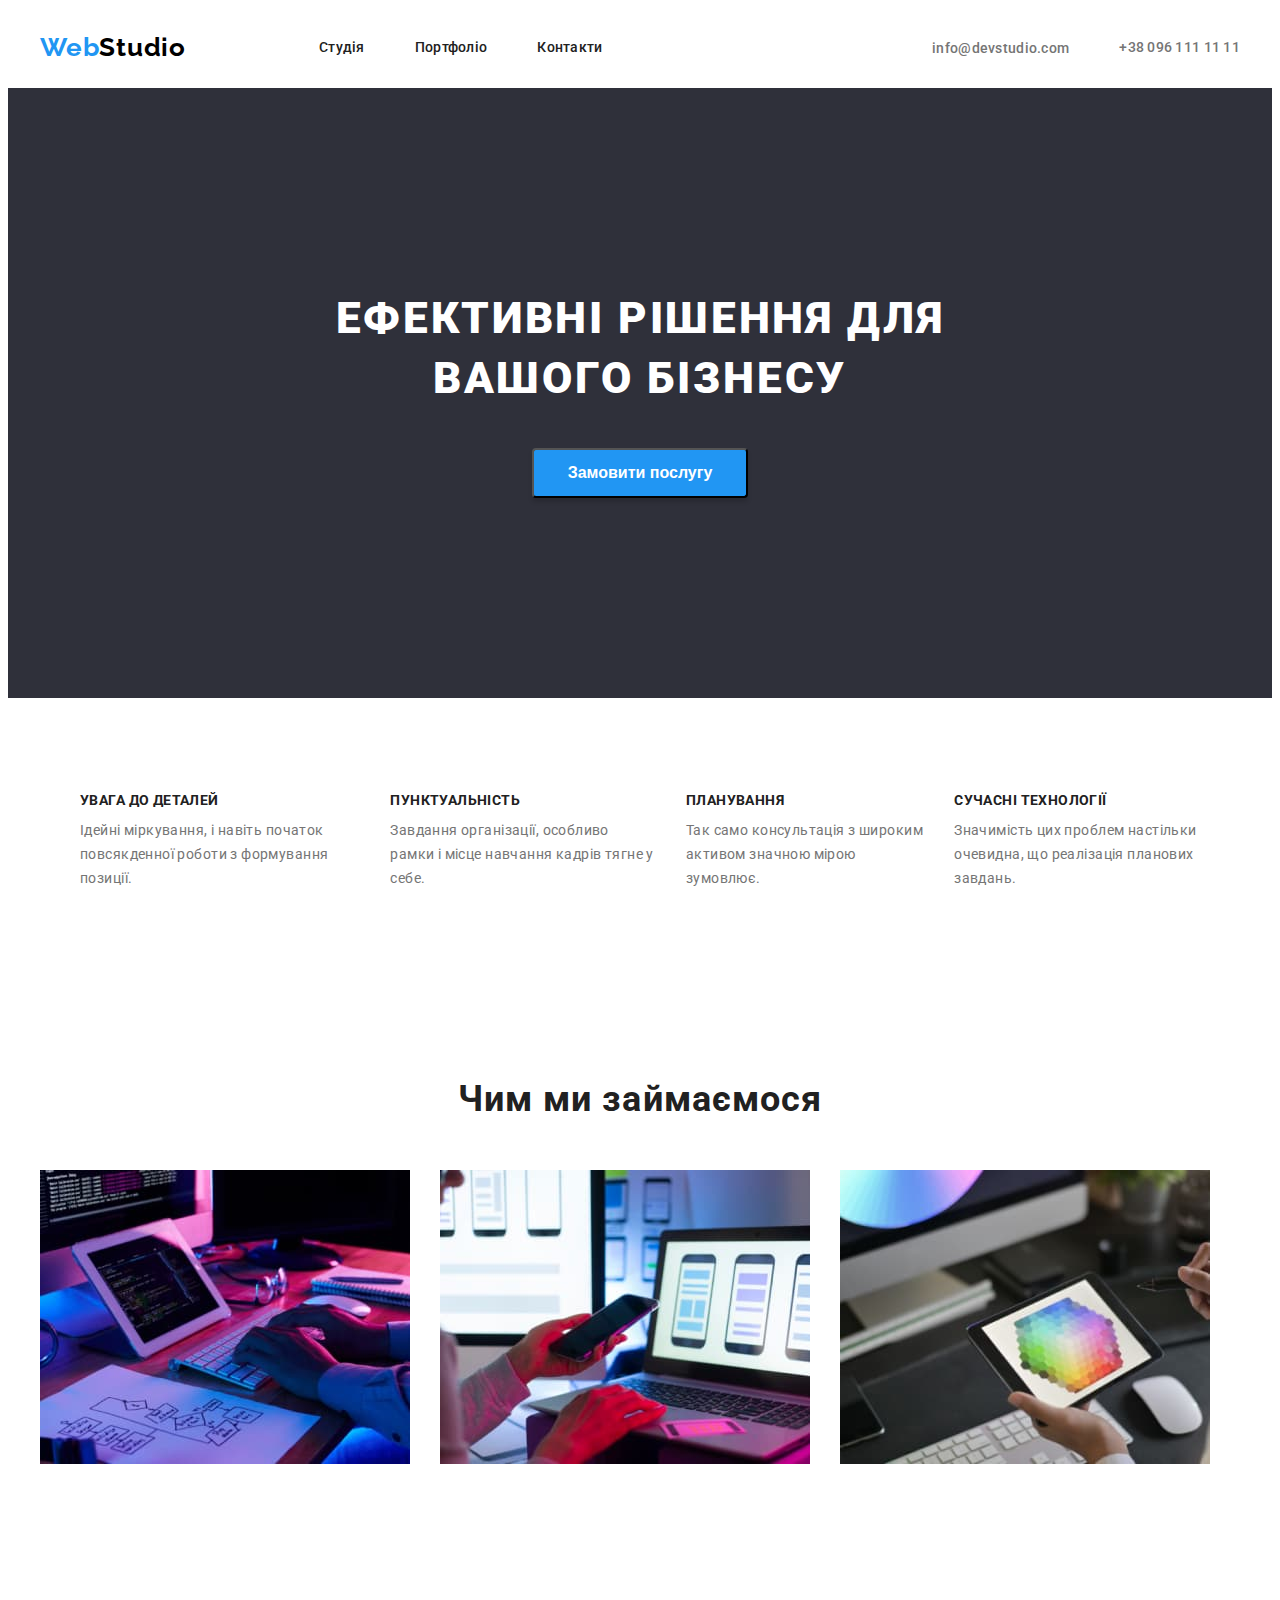
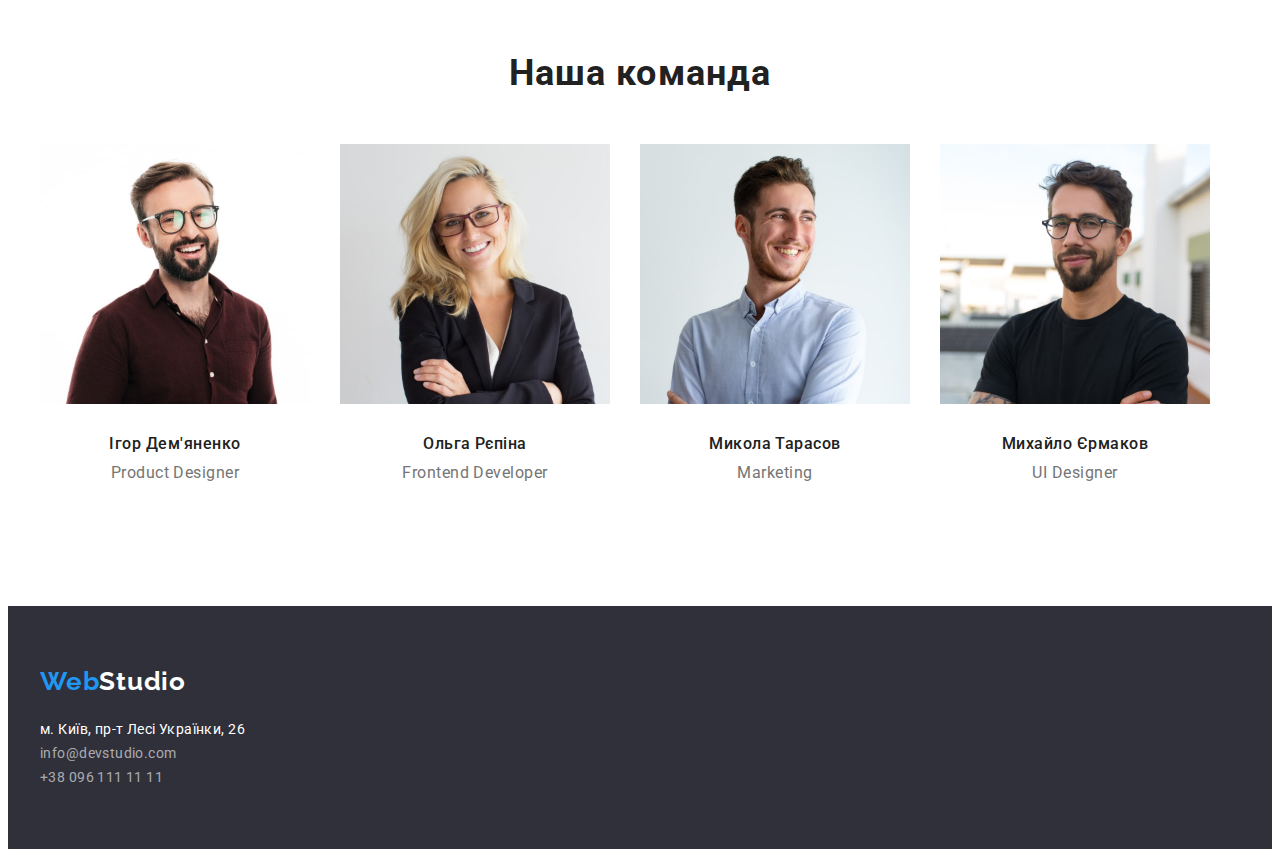
==== index.html @ 7d701785 "finish" ====
<!DOCTYPE html>
<html lang="uk">
<head>
    <meta charset="UTF-8">
    <meta http-equiv="X-UA-Compatible" content="IE=edge">
    <meta name="viewport" content="width=device-width, initial-scale=1.0">
        <title>Студія</title>
        <link rel="preconnect" href="https://fonts.googleapis.com">
        <link rel="preconnect" href="https://fonts.gstatic.com" crossorigin>
        <link href="https://fonts.googleapis.com/css2?family=Raleway:wght@700&family=Roboto:wght@400;500;700;900&display=swap" 
        rel="stylesheet">
        <!------- Modern normalize ------>
        <link rel="stylesheet" href="https://cdnjs.cloudflare.com/ajax/libs/modern-normalize/1.1.0/modern-normalize.min.css" integrity="sha512-wpPYUAdjBVSE4KJnH1VR1HeZfpl1ub8YT/NKx4PuQ5NmX2tKuGu6U/JRp5y+Y8XG2tV+wKQpNHVUX03MfMFn9Q==" crossorigin="anonymous" referrerpolicy="no-referrer" />
        <link rel="stylesheet" href="./css/style.css">
        
</head>
<body>
    <header>
            <nav>
                <div class="container header_container"> 
                    <div class="logo_container"> 
                    <a class="logo" href="">Web<span class="logo_header">Studio</span></a>
                    </div>
                        <ul class="nav_list">
                            <li class="nav_item">
                                <a href="" class="nav_link">Студія</a></li>
                            <li class="nav_item">
                                <a href="./portfolio.html"class="nav_link">Портфоліо</a></li>
                            <li class="nav_item">
                                <a href=""class="nav_link">Контакти</a></li>
                        </ul>
                        <div class="contact_container">
                            <a href="mailto:info@devstudio.com" class="header_mail">info@devstudio.com</a>
                            <a href="tel:+380961111111" class="header_tel">+38 096 111 11 11</a>
                        </div>
                </div>
            </nav>
    </header>
    <main>
    <section class="hero hero_section_container">
        <div class="container">
            <h1 class="hero_title">Ефективні рішення для вашого бізнесу</h1>
            <div class="container_hero_btn">
                <button type="button" class="hero_btn">Замовити послугу</button>
            </div>
        </div>
    </section>

    <section class="section_container_features">
        <div class="container">
            <h2 hidden>Особливості</h2>
                    <ul class="container_list_features" >
                    <li class="list">
                            <h3 class="hero_catalogue">Увага до деталей</h3>
                            <p class="hero_description">Ідейні міркування, і навіть початок повсякденної роботи з формування позиції.</p>
                    </li>
                    <li class="list">
                        <h3 class="hero_catalogue">Пунктуальність</h3>
                        <p class="hero_description">Завдання організації, особливо рамки і місце навчання кадрів тягне у себе.</p>
                    </li>
                    <li class="list">
                        <h3 class="hero_catalogue">Планування</h3>
                        <p class="hero_description">Так само консультація з широким активом значною мірою зумовлює.</p>
                    </li>
                    <li class="list">
                        <h3 class="hero_catalogue">Сучасні технології</h3>
                        <p class="hero_description">Значимість цих проблем настільки очевидна, що реалізація планових завдань.</p>
                    </li>
                </ul>
              </div>    
     
    </section>

    <section class="section_container">
        <div class="container">
                <h2 class="hero_work">Чим ми займаємося</h2>
            <ul class="list list_hero_work">
                <li>
                    <img  src="./images/box_1.jpg" alt="Робочий процес" width="370" height="294">
                </li>
                <li>
                    <img src="./images/box_2.jpg" alt="Робочий процес" width="370" height="294">
                </li>
                <li>
                    <img src="./images/box_3.jpg" alt="Робочий процес" width="370" height="294">
                </li>
            </ul>
        </div>
    </section>

<section class="section_container">
    <div class="container container_team">
        <h2 class="hero_team">Наша команда</h2>
        <ul class="list list_hero_team">
            <li class="container_team_name">
                <img src="./images/img_1.jpg" alt="Працівник" width="270" height="260">
                <h3 class="hero_team_name">Ігор Дем'яненко</h3>
                <p class="hero_team_position">Product Designer</p>
                
            </li>
            <li class="container_team_name">
                <img src="./images/img_2.jpg" alt="Працівник" width="270" height="260">
                <h3 class="hero_team_name">Ольга Рєпіна</h3>
                <p class="hero_team_position">Frontend Developer</p>
                
            </li>
            <li class="container_team_name">
                <img src="./images/img_3.jpg" alt="Працівник" width="270" height="260">
                <h3 class="hero_team_name">Микола Тарасов</h3>
                <p class="hero_team_position">Marketing</p>
                
            </li>
            <li class="container_team_name">
                <img src="./images/img_4.jpg" alt="Працівник" width="270" height="260">
                <h3 class="hero_team_name">Михайло Єрмаков</h3>
                <p class="hero_team_position">UI Designer</p>
            </li>
        </ul>
    </div>
</section>
    </main>
        <footer class="footer footer_container">
            <div class="container">
                <div class="logo_container_footer"> 
            <a href class="logo_footer" >Web<span class="logo_footer_part">Studio</span></a>
        </div>
            <address>
                <ul class="footer_adress">
                    <li class="list">
                        <a class="adress list" href="https://goo.gl/maps/mPQvmjuRFqu8Kfpr9" target="_blank" 
                        rel="noopener noreferrer nofollow"
                        >м. Київ, пр-т Лесі Українки, 26</a></li>
                    <li class="list">
                        <a class="footer_header_mail" href="mailto:info@devstudio.com">info@devstudio.com</a></li>
                    <li class="list">
                        <a class="footer_header_tel" href="tel:+380961111111">+38 096 111 11 11</a></li>
                </ul>
            </address>
        </div>

        </footer>
</body>
</html>
---- css/style.css ----
:root {
    --main-title-color: #FFFFFF;
    --button-color: #2196F3;
    --secondary-button-color: #F5F4FA;
    --secondary-title-color: #757575;
    --hero-background: #2F303A;
    --hero-catalogue: #212121;
    --footer-color:rgba(255, 255, 255, 0.6);
    --main-color:#000000;
}
body {
    font-family: 'Raleway', sans-serif;
    font-family: 'Roboto', sans-serif;
}
.container {
    width: 1200px;
    padding-right: 15px;
    padding-left: 15px;
    margin-left: auto;
    margin-right: auto;
}
.logo {
font-family: 'Raleway';
font-weight: 700;
font-size: 26px;
line-height: calc(31/26);
letter-spacing: 0.03em;
color: var(--button-color);
text-decoration: none;

}

.logo_header {
    color: var(--main-color);
    text-decoration: none;
    align-items: center;
}

.logo_container {
    display: flex;
    align-items: center;
    margin-right: 93px;
    margin-left: 0;
    padding-top: 24px;
    padding-bottom: 25px;
}

h1,
h2, 
h3,
h4, 
h5, 
h6, 
p {
margin: 0;
}

ul {
    margin: 0;
    border: 0;
}
.nav_list {
    display: flex;
    align-items: center;
    gap: 50px;
    padding-top: 32px;
    padding-bottom: 32px;
    font-weight: 500;
    font-size: 14px;
    line-height: 1.14;
    letter-spacing: 0.02em;
    color: var(--hero-catalogue);
    list-style: none;
    text-decoration: none;
    margin: 0;

}
.nav_item {
    font-weight: 500;
    font-size: 14px;
    line-height: 1.14;
    letter-spacing: 0.02em;
    color: var(--hero-catalogue);
    list-style: none;
    text-decoration: none;
    margin: 0;
    border: 0;
}
.nav_link {
    font-weight: 500;
    font-size: 14px;
    line-height: 1.14;
    letter-spacing: 0.02em;
    color: var(--hero-catalogue);
    list-style: none;
    text-decoration: none;
    margin: 0;
}
.nav_link:hover, .nav_link:focus {
    color: var(--button-color);
}
.header_tel {
    font-weight: 500;
    font-size: 14px;
    line-height: 1.14;
    letter-spacing: 0.02em;
    color: var(--secondary-title-color);
    text-decoration: none;
}

.header_mail {
    font-weight: 500;
    font-size: 14px;
    line-height: calc(16/14);
    letter-spacing: 0.02em;
    color: var(--secondary-title-color);
    text-decoration: none;

}

.header_mail:hover, .header_mail:focus {
    color: var(--button-color);
}

.header_tel:hover, .header_tel:focus {
        color: var(--button-color);
    }
.contact_container {
    display: flex;
    align-items: center;
    margin-left: auto;
    gap: 50px;
    padding-top: 32px;
    padding-bottom: 32px;
}

.header_container {
    display: flex;
    align-items: center;
}
.hero_section_container {
    padding-top: 94px;
    padding-bottom: 94px;
}
.hero_btn { 
    min-width: 216px;
    min-height: 50px;
    font-family: 'Roboto' sans-serif;
    font-weight: 700;
    font-size: 16px;
    line-height: calc(30/16);
    display: flex;
    text-align: center;
    align-items: center;
    color: var(--main-title-color);
    background: var(--button-color);
    box-shadow: 0px 4px 4px rgba(0, 0, 0, 0.15);
    border-radius: 4px;
    cursor: pointer;
    display: block;
    margin: 0 auto;
}

.hero_btn:hover, .hero_btn:focus {
    border-color: var(--main-title-color);
}
.hero{
    background: var(--hero-background);
    padding: 200px 0;
}

.hero_title {
    font-weight: 900;
    font-size: 44px;
    line-height: calc(60/44);
    text-align: center;
    letter-spacing: 0.06em;
    text-transform: uppercase;
    color: var(--main-title-color);
    margin-bottom: 30px;
    margin-right: 237px;
    margin-left: 237px;
    margin-bottom: 10px;
}

.container_hero_btn { 
    padding-top: 30px;
}
.section_container_features {
    padding-top: 94px;
    padding-bottom: 94px;
}

.hero_catalogue {
    margin-bottom: 10px;
    font-weight: 700;
    font-size: 14px;
    line-height: calc(16/14);
    letter-spacing: 0.03em;
    text-transform: uppercase;
    color: var(--hero-catalogue)
}
    
.container_list_features { 
    display: flex;
    justify-content: space-between;
    gap: 30px;
}

.hero_description {
    font-weight: 400;
    font-size: 14px;
    line-height: calc(24/14);
    letter-spacing: 0.03em;
    color: var(--secondary-title-color);
}
.section_container {
    padding-top: 94px;
    padding-bottom: 94px;
}
.hero_work {
    padding-bottom: 50px;
    font-weight: 700;
    font-size: 36px;
    line-height: calc(42/36);
    text-align: center;
    letter-spacing: 0.03em;
    color: var(--hero-catalogue);
}
.hero_team {
    padding-bottom: 50px;
    font-weight: 700;
    font-size: 36px;
    line-height: calc(42/36);
    text-align: center;
    letter-spacing: 0.03em;
    color: var(--hero-catalogue);

}
.hero_team_name {
    padding-top: 30px;
    padding-bottom: 10px;
    font-weight: 500;
    font-size: 16px;
    line-height: calc(19/16);
    text-align: center;
    letter-spacing: 0.03em;
    color: var(--hero-catalogue);
}
.list_hero_work {
    gap: 30px;
}
.hero_team_position{
    padding-bottom: 30px;
    font-weight: 400;
    font-size: 16px;
    line-height: calc(19/16);
    text-align: center;
    letter-spacing: 0.03em;
    color: var(--secondary-title-color);
}
.list_hero_team {
    gap: 30px;
}
.footer {
    background-color: var(--hero-background);
}
.logo_footer {
    font-family: 'Raleway';
    font-weight: 700;
    font-size: 26px;
    line-height: calc(31/26);
    letter-spacing: 0.03em;
    color: var(--button-color);
    text-decoration: none;
}
.logo_footer_part {
    color: var(--main-title-color);
    text-decoration: none;
    list-style: none;
    text-decoration: none;
}
.footer_adress {
    padding-left: 0;
}
.footer_container {
    padding-top: 60px;
    padding-bottom: 60px;
    min-width: 231px;
    min-height: 81px;
    display: flex;
}

.adress {
    font-style: normal;
    font-weight: 400;
    font-size: 14px;
    line-height: calc(24/14);
    letter-spacing: 0.03em;
    color: var(--main-title-color);
    text-decoration: none;
}

.footer_header_mail {
    font-style: normal;
    font-weight: 400;
    font-size: 14px;
    line-height: calc(24/14);
    letter-spacing: 0.03em;
    color: var(--footer-color);
    text-decoration: none;
  
}

.footer_header_tel {
    font-style: normal;
    font-weight: 400;
    font-size: 14px;
    line-height: calc(24/14);
    letter-spacing: 0.03em;
    color: var(--footer-color);
    text-decoration: none;
}
.logo_container_footer {
    padding-left: 0;
    margin-bottom: 20px;
    display: flex;
}

.list {
    list-style: none;
    margin: 0;
    padding: 0;
    display: flex;
    flex-wrap: wrap;
}
img {
    display: block;
}

.btn_prtfl {

    padding-bottom: 6px;
    padding-top: 6px;
    padding-left: 22px;
    padding-right: 22px;
    font-family: 'Roboto';
    font-weight: 500;
    font-size: 16px;
    line-height: calc(26/16);
    text-align: center;
    letter-spacing: 0.03em;
    color: var(--hero-catalogue);
    cursor: pointer;
    background: var(--secondary-button-color);
    border-radius: 4px;
    display: inline;
    align-items: center;
    cursor: pointer;
}
.btn_prtfl:hover, .btn_prtfl:focus {
    background: var(--button-color);
    color: var(--main-title-color)
}
.essential {
    padding-top: 94px;
    padding-bottom: 94px;
}
.button_container {
    padding-bottom: 50px;
    padding-left: 297px;
    padding-right: auto;
    gap: 8px;
    display: flex;
    
}
.title_work {
    padding-bottom: 4px;
    font-size: 18px;
    line-height: calc(36/18);
    letter-spacing: 0.06em;
    color: var(--hero-catalogue);
}
.type_work {
    font-weight: 400;
    font-size: 16px;
    line-height: calc(30/16);
    letter-spacing: 0.03em;
    color: var(--secondary-title-color);
}
.title_work:hover, .title_work:focus 
{
      color: var(--button-color); 
}
.prtfl_container {
    gap: 30px;
}
.adress:hover,:focus {
    color: var(--button-color);
}
.footer_header_mail:hover, .footer_header_mail:focus {
    color: var(--button-color);
}

.footer_header_tel:hover, .footer_header_tel:focus {
    color: var(--button-color);
}
.header_container_prtfl {
    border-bottom: 1px;
    border-top: 0;
    border-left: 0;
    border-right: 0;
    border-style: solid;
    border-color: #c4c0c0;
}
.prtfl_container_work {
    padding-top: 20px;
    padding-bottom: 20px;
    padding-left: 24px;
    padding-right: 24px;
}

.container_work {
    border-bottom: 1px;
    border-top: 1px;
    border-left: 1px;
    border-right: 1px;
    border-style: solid;
    border-color: #c4c0c0;
}
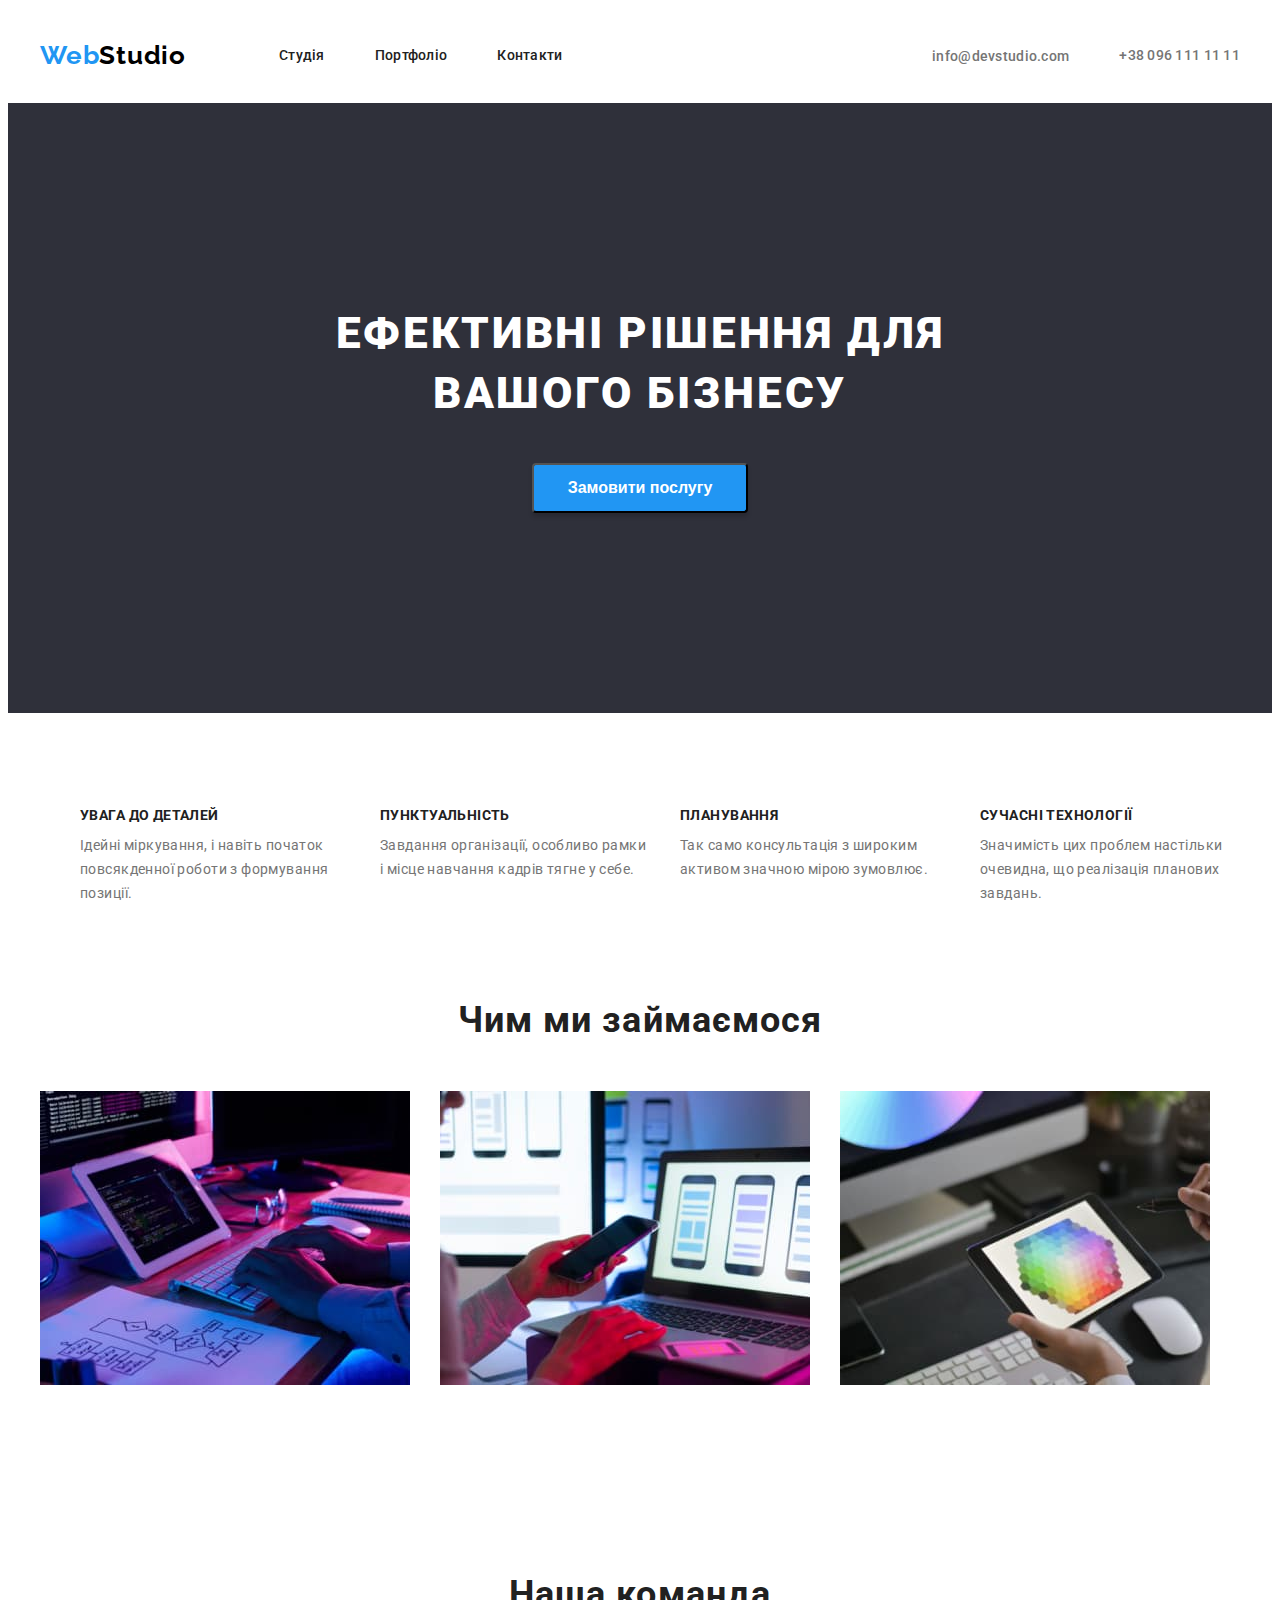
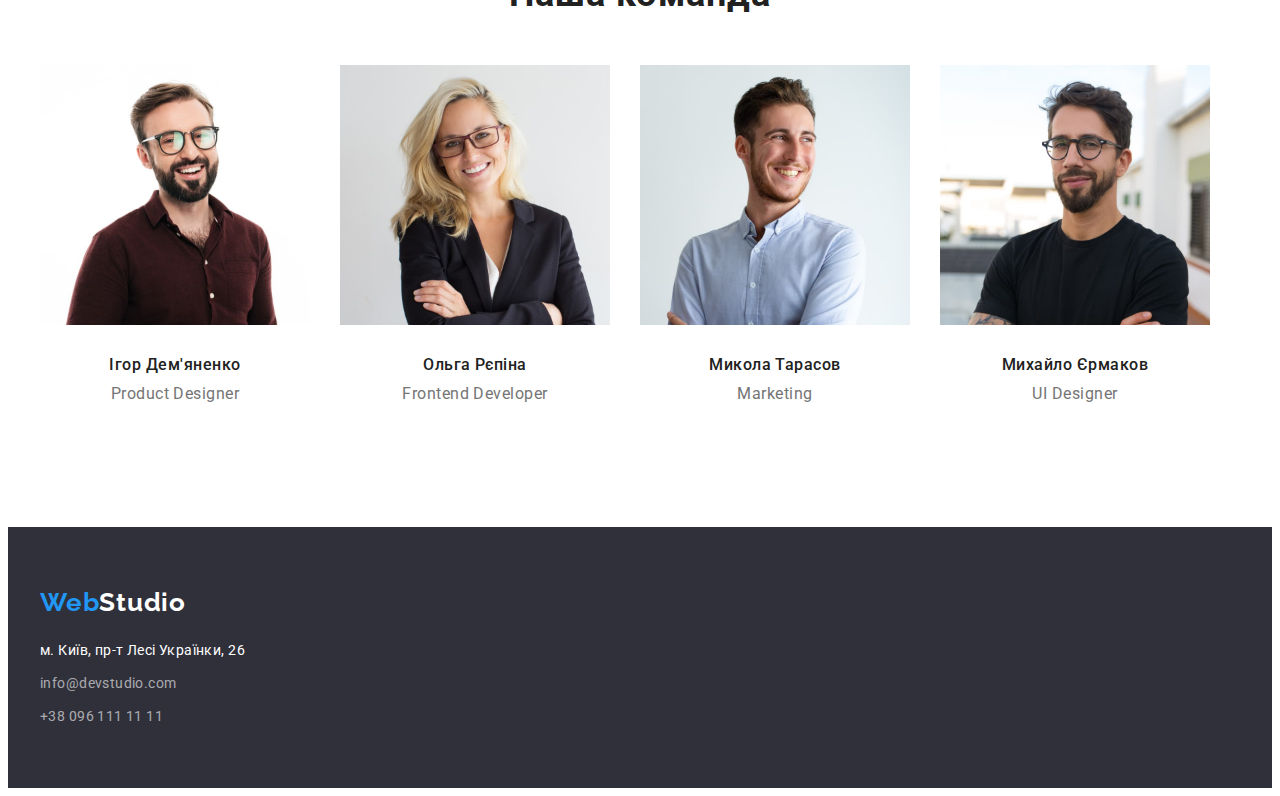
==== commit 4da82dae: "виправлення по дз" ====
--- a/index.html
+++ b/index.html
@@ -15,29 +15,29 @@
         
 </head>
 <body>
-    <header>
-            <nav>
-                <div class="container header_container"> 
-                    <div class="logo_container"> 
+    <header class="container general_container_header">
+        <nav>
+            <div class="header_container"> 
+                <div class="logo_container"> 
                     <a class="logo" href="">Web<span class="logo_header">Studio</span></a>
+                </div>
+                    <ul class="nav_list">
+                        <li class="nav_item">
+                            <a href="" class="nav_link">Студія</a></li>
+                        <li class="nav_item">
+                            <a href="./portfolio.html"class="nav_link">Портфоліо</a></li>
+                        <li class="nav_item">
+                            <a href=""class="nav_link">Контакти</a></li>
+                    </ul>
+                </nav>
+                    <div class="contact_container">
+                        <a href="mailto:info@devstudio.com" class="header_mail">info@devstudio.com</a>
+                        <a href="tel:+380961111111" class="header_tel">+38 096 111 11 11</a>
                     </div>
-                        <ul class="nav_list">
-                            <li class="nav_item">
-                                <a href="" class="nav_link">Студія</a></li>
-                            <li class="nav_item">
-                                <a href="./portfolio.html"class="nav_link">Портфоліо</a></li>
-                            <li class="nav_item">
-                                <a href=""class="nav_link">Контакти</a></li>
-                        </ul>
-                        <div class="contact_container">
-                            <a href="mailto:info@devstudio.com" class="header_mail">info@devstudio.com</a>
-                            <a href="tel:+380961111111" class="header_tel">+38 096 111 11 11</a>
-                        </div>
-                </div>
-            </nav>
-    </header>
+            </div>
+</header>
     <main>
-    <section class="hero hero_section_container">
+<section class="hero hero_section_container">
         <div class="container">
             <h1 class="hero_title">Ефективні рішення для вашого бізнесу</h1>
             <div class="container_hero_btn">
@@ -50,19 +50,19 @@
         <div class="container">
             <h2 hidden>Особливості</h2>
                     <ul class="container_list_features" >
-                    <li class="list">
+                    <li class="list hero_list">
                             <h3 class="hero_catalogue">Увага до деталей</h3>
                             <p class="hero_description">Ідейні міркування, і навіть початок повсякденної роботи з формування позиції.</p>
                     </li>
-                    <li class="list">
+                    <li class="list hero_list">
                         <h3 class="hero_catalogue">Пунктуальність</h3>
                         <p class="hero_description">Завдання організації, особливо рамки і місце навчання кадрів тягне у себе.</p>
                     </li>
-                    <li class="list">
+                    <li class="list hero_list">
                         <h3 class="hero_catalogue">Планування</h3>
                         <p class="hero_description">Так само консультація з широким активом значною мірою зумовлює.</p>
                     </li>
-                    <li class="list">
+                    <li class="list hero_list">
                         <h3 class="hero_catalogue">Сучасні технології</h3>
                         <p class="hero_description">Значимість цих проблем настільки очевидна, що реалізація планових завдань.</p>
                     </li>
@@ -94,26 +94,31 @@
         <ul class="list list_hero_team">
             <li class="container_team_name">
                 <img src="./images/img_1.jpg" alt="Працівник" width="270" height="260">
-                <h3 class="hero_team_name">Ігор Дем'яненко</h3>
-                <p class="hero_team_position">Product Designer</p>
-                
+                <div class="container_about_team">
+                    <h3 class="hero_team_name">Ігор Дем'яненко</h3>
+                    <p class="hero_team_position">Product Designer</p>
+                </div>
             </li>
             <li class="container_team_name">
                 <img src="./images/img_2.jpg" alt="Працівник" width="270" height="260">
-                <h3 class="hero_team_name">Ольга Рєпіна</h3>
-                <p class="hero_team_position">Frontend Developer</p>
-                
+                <div class="container_about_team">
+                    <h3 class="hero_team_name">Ольга Рєпіна</h3>
+                    <p class="hero_team_position">Frontend Developer</p>
+                </div>
             </li>
             <li class="container_team_name">
                 <img src="./images/img_3.jpg" alt="Працівник" width="270" height="260">
-                <h3 class="hero_team_name">Микола Тарасов</h3>
-                <p class="hero_team_position">Marketing</p>
-                
+                    <div class="container_about_team">
+                        <h3 class="hero_team_name">Микола Тарасов</h3>
+                        <p class="hero_team_position">Marketing</p>
+                    </div>
             </li>
             <li class="container_team_name">
                 <img src="./images/img_4.jpg" alt="Працівник" width="270" height="260">
-                <h3 class="hero_team_name">Михайло Єрмаков</h3>
-                <p class="hero_team_position">UI Designer</p>
+                <div class="container_about_team">
+                    <h3 class="hero_team_name">Михайло Єрмаков</h3>
+                    <p class="hero_team_position">UI Designer</p>
+                </div>  
             </li>
         </ul>
     </div>
@@ -123,21 +128,27 @@
             <div class="container">
                 <div class="logo_container_footer"> 
             <a href class="logo_footer" >Web<span class="logo_footer_part">Studio</span></a>
-        </div>
+                </div>
             <address>
                 <ul class="footer_adress">
                     <li class="list">
-                        <a class="adress list" href="https://goo.gl/maps/mPQvmjuRFqu8Kfpr9" target="_blank" 
-                        rel="noopener noreferrer nofollow"
-                        >м. Київ, пр-т Лесі Українки, 26</a></li>
+                        <div class="part_adress_li">
+                            <a class="adress list" href="https://goo.gl/maps/mPQvmjuRFqu8Kfpr9" target="_blank" 
+                            rel="noopener noreferrer nofollow"
+                            >м. Київ, пр-т Лесі Українки, 26</a>
+                        </div>
+                    </li>
                     <li class="list">
-                        <a class="footer_header_mail" href="mailto:info@devstudio.com">info@devstudio.com</a></li>
-                    <li class="list">
-                        <a class="footer_header_tel" href="tel:+380961111111">+38 096 111 11 11</a></li>
+                        <div class="part_adress_li">
+                            <a class="footer_header_mail" href="mailto:info@devstudio.com">info@devstudio.com</a>
+                        </div>
+                    </li>
+                            <li class="list">
+                                <a class="footer_header_tel" href="tel:+380961111111">+38 096 111 11 11</a>
+                    </li> 
                 </ul>
             </address>
         </div>
-
         </footer>
 </body>
 </html>
--- a/css/style.css
+++ b/css/style.css
@@ -8,6 +8,7 @@
     --footer-color:rgba(255, 255, 255, 0.6);
     --main-color:#000000;
 }
+
 body {
     font-family: 'Raleway', sans-serif;
     font-family: 'Roboto', sans-serif;
@@ -20,13 +21,13 @@
     margin-right: auto;
 }
 .logo {
-font-family: 'Raleway';
-font-weight: 700;
-font-size: 26px;
-line-height: calc(31/26);
-letter-spacing: 0.03em;
-color: var(--button-color);
-text-decoration: none;
+    font-family: 'Raleway';
+    font-weight: 700;
+    font-size: 26px;
+    line-height: calc(31/26);
+    letter-spacing: 0.03em;
+    color: var(--button-color);
+    text-decoration: none;
 
 }
 
@@ -41,8 +42,7 @@
     align-items: center;
     margin-right: 93px;
     margin-left: 0;
-    padding-top: 24px;
-    padding-bottom: 25px;
+
 }
 
 h1,
@@ -63,8 +63,6 @@
     display: flex;
     align-items: center;
     gap: 50px;
-    padding-top: 32px;
-    padding-bottom: 32px;
     font-weight: 500;
     font-size: 14px;
     line-height: 1.14;
@@ -73,6 +71,7 @@
     list-style: none;
     text-decoration: none;
     margin: 0;
+    padding-left: 0;
 
 }
 .nav_item {
@@ -130,14 +129,20 @@
     align-items: center;
     margin-left: auto;
     gap: 50px;
+   
+}
+.general_container_header {
     padding-top: 32px;
     padding-bottom: 32px;
-}
-
+    display: flex;
+}
 .header_container {
     display: flex;
     align-items: center;
 }
+
+/*Hero section*/
+
 .hero_section_container {
     padding-top: 94px;
     padding-bottom: 94px;
@@ -186,11 +191,15 @@
 .container_hero_btn { 
     padding-top: 30px;
 }
+/*----------Section Features---------------*/
 .section_container_features {
     padding-top: 94px;
-    padding-bottom: 94px;
-}
-
+    padding-bottom: 0;
+}
+.hero_list {
+    min-width: 270px;
+    align-content: flex-start;
+}
 .hero_catalogue {
     margin-bottom: 10px;
     font-weight: 700;
@@ -214,12 +223,13 @@
     letter-spacing: 0.03em;
     color: var(--secondary-title-color);
 }
+/*--------Section work process--------------*/
 .section_container {
     padding-top: 94px;
     padding-bottom: 94px;
 }
 .hero_work {
-    padding-bottom: 50px;
+    margin-bottom: 50px;
     font-weight: 700;
     font-size: 36px;
     line-height: calc(42/36);
@@ -227,8 +237,14 @@
     letter-spacing: 0.03em;
     color: var(--hero-catalogue);
 }
+
+/*--------Section Team--------------*/
+.container_about_team {
+    padding-bottom: 30px;
+    padding-top: 30px;
+}
 .hero_team {
-    padding-bottom: 50px;
+    margin-bottom: 50px;
     font-weight: 700;
     font-size: 36px;
     line-height: calc(42/36);
@@ -238,7 +254,6 @@
 
 }
 .hero_team_name {
-    padding-top: 30px;
     padding-bottom: 10px;
     font-weight: 500;
     font-size: 16px;
@@ -251,7 +266,6 @@
     gap: 30px;
 }
 .hero_team_position{
-    padding-bottom: 30px;
     font-weight: 400;
     font-size: 16px;
     line-height: calc(19/16);
@@ -262,6 +276,7 @@
 .list_hero_team {
     gap: 30px;
 }
+/*------------FOOTER--------------*/
 .footer {
     background-color: var(--hero-background);
 }
@@ -279,6 +294,10 @@
     text-decoration: none;
     list-style: none;
     text-decoration: none;
+}
+.part_adress_li {
+    margin-bottom: 9px;
+    display: inline-block;
 }
 .footer_adress {
     padding-left: 0;
@@ -289,6 +308,7 @@
     min-width: 231px;
     min-height: 81px;
     display: flex;
+
 }
 
 .adress {
@@ -309,7 +329,6 @@
     letter-spacing: 0.03em;
     color: var(--footer-color);
     text-decoration: none;
-  
 }
 
 .footer_header_tel {
@@ -367,11 +386,10 @@
     padding-bottom: 94px;
 }
 .button_container {
-    padding-bottom: 50px;
-    padding-left: 297px;
-    padding-right: auto;
+    margin-bottom: 50px;
     gap: 8px;
     display: flex;
+    justify-content: center;
     
 }
 .title_work {
@@ -405,14 +423,7 @@
 .footer_header_tel:hover, .footer_header_tel:focus {
     color: var(--button-color);
 }
-.header_container_prtfl {
-    border-bottom: 1px;
-    border-top: 0;
-    border-left: 0;
-    border-right: 0;
-    border-style: solid;
-    border-color: #c4c0c0;
-}
+
 .prtfl_container_work {
     padding-top: 20px;
     padding-bottom: 20px;
@@ -426,5 +437,14 @@
     border-left: 1px;
     border-right: 1px;
     border-style: solid;
-    border-color: #c4c0c0;
+    border-color: #EEEEEE;
+}
+.container_work_prtfl {
+    border-bottom: 1px;
+    border-top: 0px;
+    border-left: 0px;
+    border-right: 0px;
+    border-style: solid;
+    border-color: #ECECEC; 
+    
 }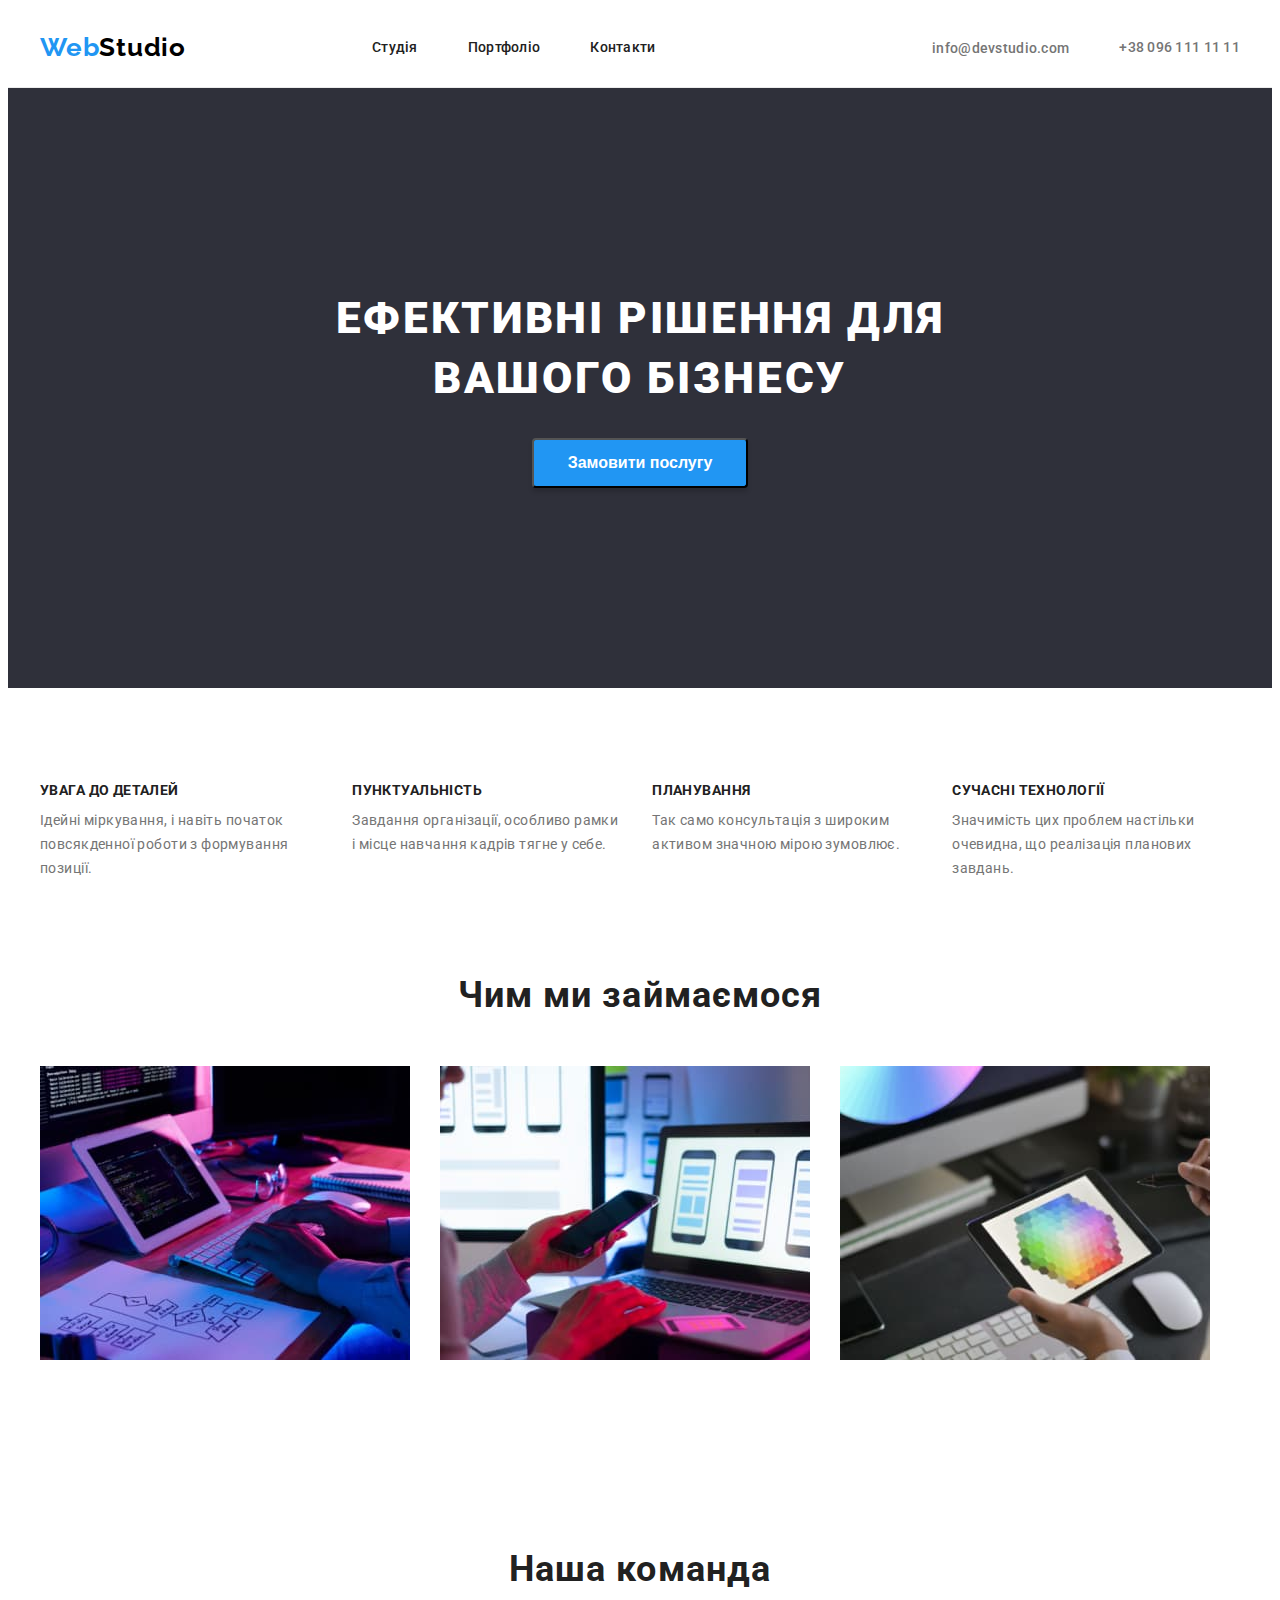
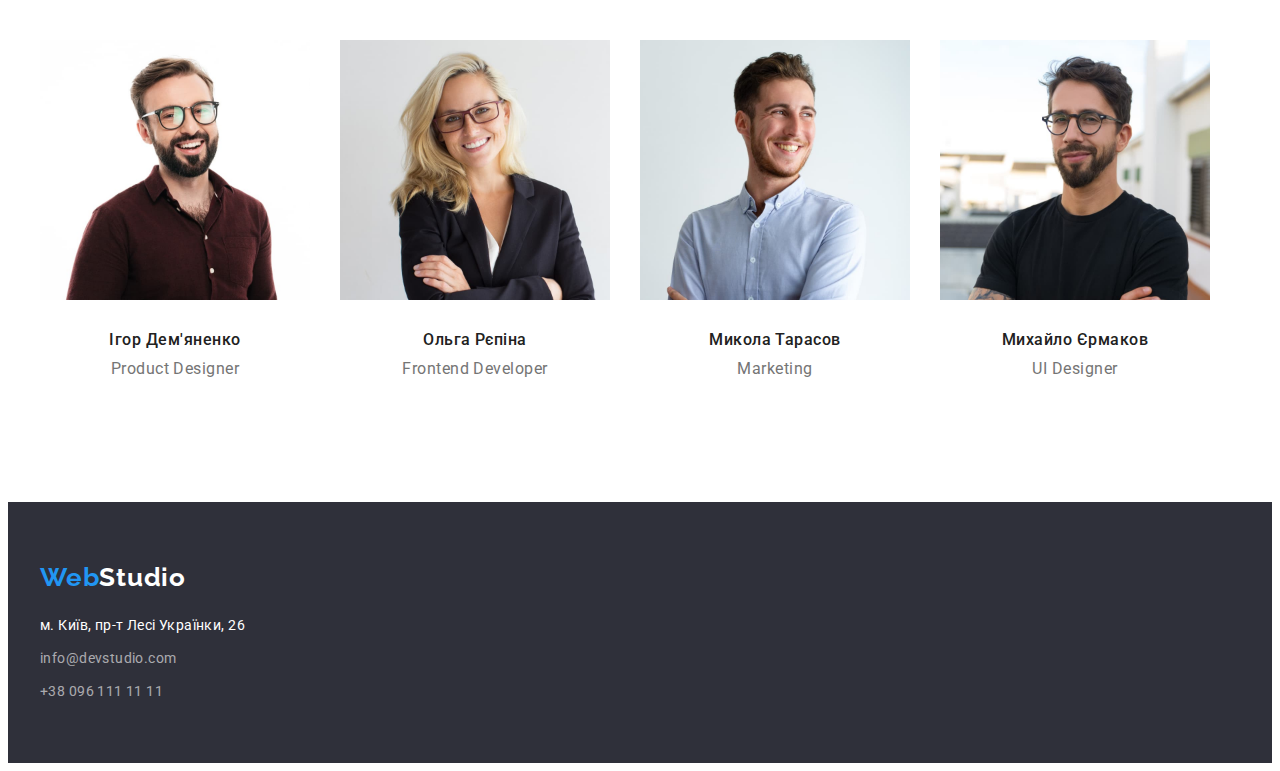
==== commit 0a32a98f: "виправлення" ====
--- a/index.html
+++ b/index.html
@@ -15,33 +15,35 @@
         
 </head>
 <body>
-    <header class="container general_container_header">
-        <nav>
-            <div class="header_container"> 
-                <div class="logo_container"> 
-                    <a class="logo" href="">Web<span class="logo_header">Studio</span></a>
+    <header class="container_work_prtfl general_container_header">
+        <div class="container">
+                <div class="header_container"> 
+                    <div class="logo_container"> 
+                        <a class="logo" href="">Web<span class="logo_header">Studio</span></a>
+                    </div>
+                    <nav>
+                        <ul class="nav_list">
+                            <li class="nav_item">
+                                <a href="" class="nav_link">Студія</a></li>
+                            <li class="nav_item">
+                                <a href="./portfolio.html"class="nav_link">Портфоліо</a></li>
+                            <li class="nav_item">
+                                <a href=""class="nav_link">Контакти</a></li>
+                        </ul>
+                    </nav>
+                        <div class="contact_container">
+                            <a href="mailto:info@devstudio.com" class="header_mail">info@devstudio.com</a>
+                            <a href="tel:+380961111111" class="header_tel">+38 096 111 11 11</a>
+                        </div>
                 </div>
-                    <ul class="nav_list">
-                        <li class="nav_item">
-                            <a href="" class="nav_link">Студія</a></li>
-                        <li class="nav_item">
-                            <a href="./portfolio.html"class="nav_link">Портфоліо</a></li>
-                        <li class="nav_item">
-                            <a href=""class="nav_link">Контакти</a></li>
-                    </ul>
-                </nav>
-                    <div class="contact_container">
-                        <a href="mailto:info@devstudio.com" class="header_mail">info@devstudio.com</a>
-                        <a href="tel:+380961111111" class="header_tel">+38 096 111 11 11</a>
-                    </div>
-            </div>
-</header>
+        </div>
+    </header>
     <main>
 <section class="hero hero_section_container">
         <div class="container">
             <h1 class="hero_title">Ефективні рішення для вашого бізнесу</h1>
-            <div class="container_hero_btn">
-                <button type="button" class="hero_btn">Замовити послугу</button>
+                <div class="container_hero_btn">
+                    <button type="button" class="hero_btn">Замовити послугу</button>
             </div>
         </div>
     </section>
--- a/css/style.css
+++ b/css/style.css
@@ -8,7 +8,6 @@
     --footer-color:rgba(255, 255, 255, 0.6);
     --main-color:#000000;
 }
-
 body {
     font-family: 'Raleway', sans-serif;
     font-family: 'Roboto', sans-serif;
@@ -28,8 +27,9 @@
     letter-spacing: 0.03em;
     color: var(--button-color);
     text-decoration: none;
-
-}
+    margin-right: 93px;
+}
+
 
 .logo_header {
     color: var(--main-color);
@@ -129,12 +129,15 @@
     align-items: center;
     margin-left: auto;
     gap: 50px;
+    align-items: left;
+}
    
-}
+
 .general_container_header {
-    padding-top: 32px;
-    padding-bottom: 32px;
-    display: flex;
+    padding-top: 24px;
+    padding-bottom: 24px;
+    display: flex;
+    align-items: center;
 }
 .header_container {
     display: flex;
@@ -182,15 +185,12 @@
     letter-spacing: 0.06em;
     text-transform: uppercase;
     color: var(--main-title-color);
-    margin-bottom: 30px;
     margin-right: 237px;
     margin-left: 237px;
-    margin-bottom: 10px;
-}
-
-.container_hero_btn { 
-    padding-top: 30px;
-}
+    margin-bottom: 30px;
+}
+
+
 /*----------Section Features---------------*/
 .section_container_features {
     padding-top: 94px;
@@ -214,6 +214,7 @@
     display: flex;
     justify-content: space-between;
     gap: 30px;
+    padding-left: 0;
 }
 
 .hero_description {
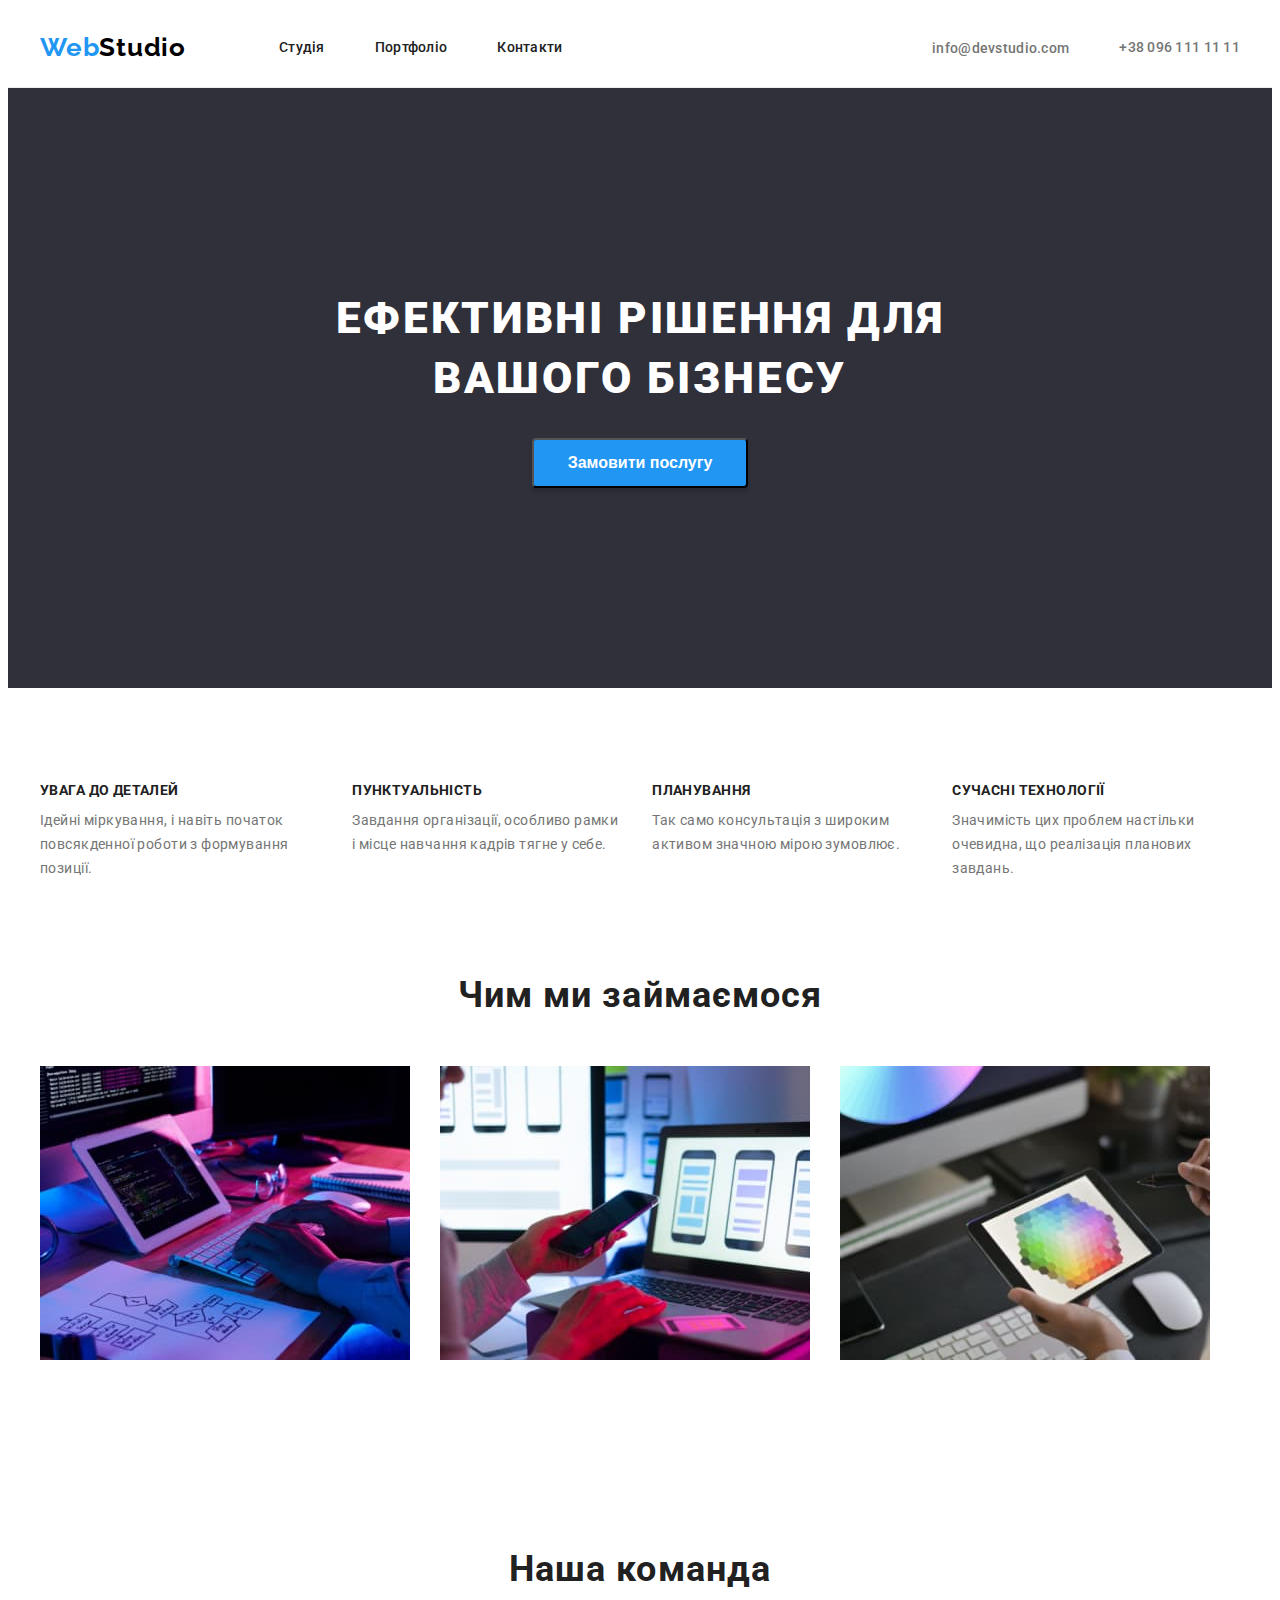
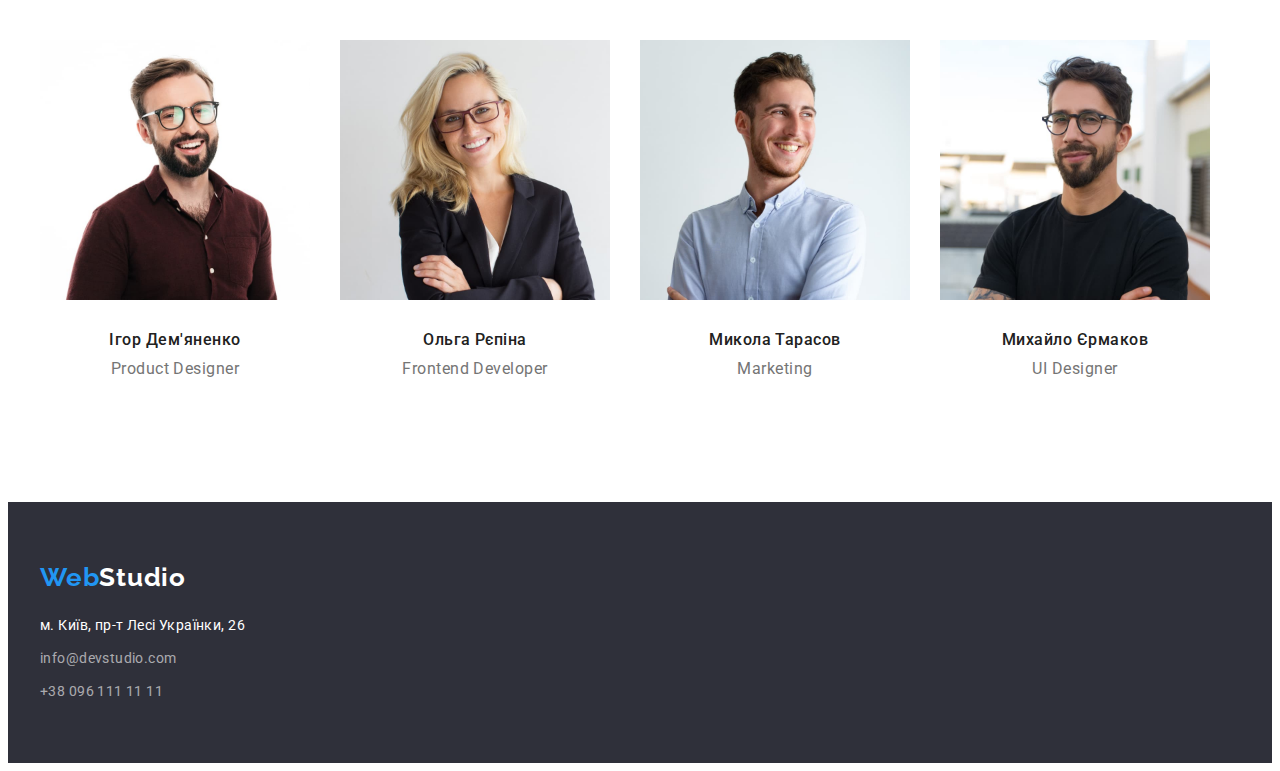
==== commit 11904855: "виправлення" ====
--- a/index.html
+++ b/index.html
@@ -23,11 +23,11 @@
                     </div>
                     <nav>
                         <ul class="nav_list">
-                            <li class="nav_item">
+                            <li>
                                 <a href="" class="nav_link">Студія</a></li>
-                            <li class="nav_item">
+                            <li>
                                 <a href="./portfolio.html"class="nav_link">Портфоліо</a></li>
-                            <li class="nav_item">
+                            <li>
                                 <a href=""class="nav_link">Контакти</a></li>
                         </ul>
                     </nav>
@@ -70,9 +70,7 @@
                     </li>
                 </ul>
               </div>    
-     
     </section>
-
     <section class="section_container">
         <div class="container">
                 <h2 class="hero_work">Чим ми займаємося</h2>
@@ -133,17 +131,13 @@
                 </div>
             <address>
                 <ul class="footer_adress">
-                    <li class="list">
-                        <div class="part_adress_li">
+                    <li class="list part_adress_li">
                             <a class="adress list" href="https://goo.gl/maps/mPQvmjuRFqu8Kfpr9" target="_blank" 
                             rel="noopener noreferrer nofollow"
                             >м. Київ, пр-т Лесі Українки, 26</a>
-                        </div>
                     </li>
-                    <li class="list">
-                        <div class="part_adress_li">
+                    <li class="list part_adress_li">
                             <a class="footer_header_mail" href="mailto:info@devstudio.com">info@devstudio.com</a>
-                        </div>
                     </li>
                             <li class="list">
                                 <a class="footer_header_tel" href="tel:+380961111111">+38 096 111 11 11</a>
--- a/css/style.css
+++ b/css/style.css
@@ -27,7 +27,7 @@
     letter-spacing: 0.03em;
     color: var(--button-color);
     text-decoration: none;
-    margin-right: 93px;
+  
 }
 
 
@@ -349,7 +349,6 @@
 
 .list {
     list-style: none;
-    margin: 0;
     padding: 0;
     display: flex;
     flex-wrap: wrap;
@@ -394,7 +393,7 @@
     
 }
 .title_work {
-    padding-bottom: 4px;
+    margin-bottom: 4px;
     font-size: 18px;
     line-height: calc(36/18);
     letter-spacing: 0.06em;
